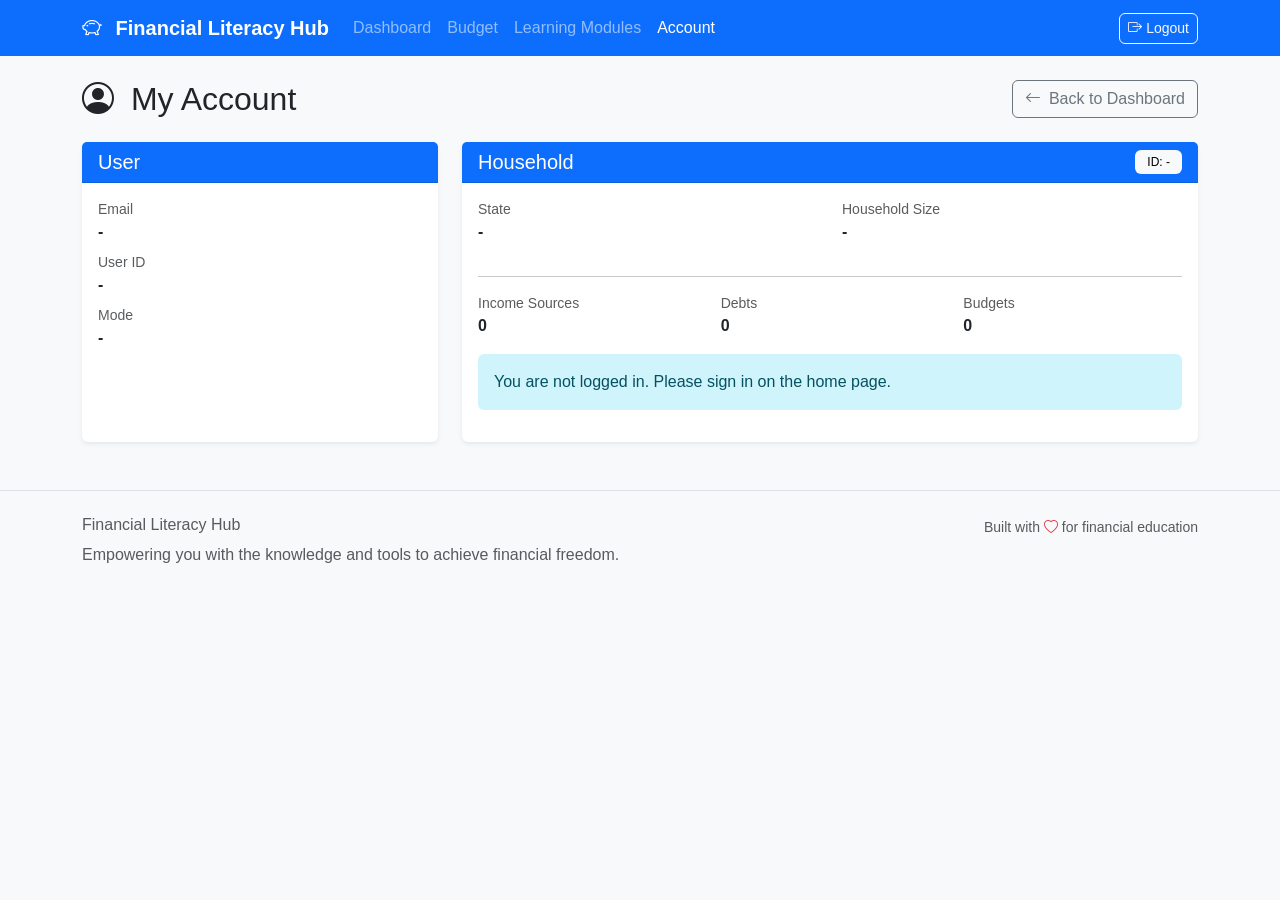
==== frontend/account.html @ 92131854 "Updated" ====
<!DOCTYPE html>
<html lang="en">
<head>
    <meta charset="UTF-8">
    <meta name="viewport" content="width=device-width, initial-scale=1.0">
    <meta name="description" content="Account - Financial Literacy Hub">
    <title>My Account - Financial Literacy Hub</title>

    <!-- Prevent favicon.ico requests -->
    <link rel="icon" href="data:," />

    <!-- Bootstrap 5 CSS -->
    <link
        href="https://cdn.jsdelivr.net/npm/bootstrap@5.3.3/dist/css/bootstrap.min.css"
        rel="stylesheet"
        integrity="sha384-QWTKZyjpPEjISv5WaRU9OFeRpok6YctnYmDr5pNlyT2bRjXh0JMhjY6hW+ALEwIH"
        crossorigin="anonymous"
    />

    <!-- Bootstrap Icons -->
    <link rel="stylesheet" href="https://cdn.jsdelivr.net/npm/bootstrap-icons@1.11.0/font/bootstrap-icons.css">

    <!-- Custom CSS -->
    <link rel="stylesheet" href="./styles/main.css">
</head>
<body>
    <!-- Navigation -->
    <nav class="navbar navbar-expand-lg navbar-dark bg-primary">
        <div class="container">
            <a class="navbar-brand" href="/">
                <i class="bi bi-piggy-bank me-2"></i>
                Financial Literacy Hub
            </a>
            <button class="navbar-toggler" type="button" data-bs-toggle="collapse" data-bs-target="#navbarNav">
                <span class="navbar-toggler-icon"></span>
            </button>
            <div class="collapse navbar-collapse" id="navbarNav">
                <ul class="navbar-nav me-auto">
                    <li class="nav-item">
                        <a class="nav-link" href="index.html#dashboard">Dashboard</a>
                    </li>
                    <li class="nav-item">
                        <a class="nav-link" href="index.html#budget">Budget</a>
                    </li>
                    <li class="nav-item">
                        <a class="nav-link" href="modules.html#modules">Learning Modules</a>
                    </li>
                    <li class="nav-item">
                        <a class="nav-link active" aria-current="page" href="#">Account</a>
                    </li>
                </ul>
                <ul class="navbar-nav">
                    <li class="nav-item">
                        <button class="btn btn-outline-light btn-sm" onclick="logout()">
                            <i class="bi bi-box-arrow-right me-1"></i>Logout
                        </button>
                    </li>
                </ul>
            </div>
        </div>
    </nav>

    <!-- Main Content -->
    <main class="container my-4">
        <div class="row mb-4">
            <div class="col-12 d-flex justify-content-between align-items-center">
                <h2 class="mb-0">
                    <i class="bi bi-person-circle me-2"></i>
                    My Account
                </h2>
                <div>
                    <a href="index.html#dashboard" class="btn btn-outline-secondary">
                        <i class="bi bi-arrow-left me-2"></i>Back to Dashboard
                    </a>
                </div>
            </div>
        </div>

        <div class="row g-4">
            <div class="col-lg-4">
                <div class="card h-100 shadow-sm">
                    <div class="card-header bg-primary text-white">
                        <h5 class="mb-0">User</h5>
                    </div>
                    <div class="card-body">
                        <div class="mb-2">
                            <div class="text-muted small">Email</div>
                            <div id="account-email" class="fw-semibold">-</div>
                        </div>
                        <div class="mb-2">
                            <div class="text-muted small">User ID</div>
                            <div id="account-user-id" class="fw-semibold">-</div>
                        </div>
                        <div class="mb-2">
                            <div class="text-muted small">Mode</div>
                            <div id="account-mode" class="fw-semibold">-</div>
                        </div>
                    </div>
                </div>
            </div>

            <div class="col-lg-8">
                <div class="card h-100 shadow-sm">
                    <div class="card-header bg-primary text-white d-flex justify-content-between align-items-center">
                        <h5 class="mb-0">Household</h5>
                        <span class="badge text-bg-light" id="account-household-id">ID: -</span>
                    </div>
                    <div class="card-body">
                        <div class="row">
                            <div class="col-md-6 mb-3">
                                <div class="text-muted small">State</div>
                                <div id="account-state" class="fw-semibold">-</div>
                            </div>
                            <div class="col-md-6 mb-3">
                                <div class="text-muted small">Household Size</div>
                                <div id="account-household-size" class="fw-semibold">-</div>
                            </div>
                        </div>

                        <hr>

                        <div class="row">
                            <div class="col-md-4 mb-3">
                                <div class="text-muted small">Income Sources</div>
                                <div id="account-income-count" class="fw-semibold">0</div>
                            </div>
                            <div class="col-md-4 mb-3">
                                <div class="text-muted small">Debts</div>
                                <div id="account-debt-count" class="fw-semibold">0</div>
                            </div>
                            <div class="col-md-4 mb-3">
                                <div class="text-muted small">Budgets</div>
                                <div id="account-budget-count" class="fw-semibold">0</div>
                            </div>
                        </div>

                        <div class="alert alert-info d-none" id="account-info-alert"></div>
                        <div class="alert alert-warning d-none" id="account-warning-alert"></div>
                        <div class="alert alert-danger d-none" id="account-error-alert"></div>
                    </div>
                </div>
            </div>
        </div>
    </main>

    <!-- Footer -->
    <footer class="bg-light py-4 mt-5">
        <div class="container">
            <div class="row">
                <div class="col-md-6">
                    <h6 class="text-muted">Financial Literacy Hub</h6>
                    <p class="text-muted mb-0">Empowering you with the knowledge and tools to achieve financial freedom.</p>
                </div>
                <div class="col-md-6 text-md-end">
                    <small class="text-muted">
                        Built with <i class="bi bi-heart text-danger"></i> for financial education
                    </small>
                </div>
            </div>
        </div>
    </footer>

    <!-- Bootstrap 5 JS Bundle -->
    <script
        src="https://cdn.jsdelivr.net/npm/bootstrap@5.3.3/dist/js/bootstrap.bundle.min.js"
        integrity="sha384-YvpcrYf0tY3lHB60NNkmXc5s9fDVZLESaAA55NDzOxhy9GkcIdslK1eN7N6jIeHz"
        crossorigin="anonymous"
    ></script>

    <!-- Custom JavaScript -->
    <script src="./scripts/auth.js"></script>
    <script src="./scripts/ui.js"></script>
    <script src="./scripts/api.js"></script>
    <script src="./scripts/account.js"></script>
    <script src="./scripts/app.js"></script>
    <script src="./scripts/main.js"></script>
</body>
</html>
---- frontend/styles/main.css ----
/* Custom styles for Financial Literacy App */

:root {
    --primary-color: #0d6efd;
    --success-color: #198754;
    --warning-color: #ffc107;
    --danger-color: #dc3545;
    --info-color: #0dcaf0;
    --light-bg: #f8f9fa;
    --dark-text: #212529;
    --border-radius: 0.375rem;
}

body {
    background-color: var(--light-bg);
    font-family: 'Segoe UI', Tahoma, Geneva, Verdana, sans-serif;
}

.content-section {
    min-height: calc(100vh - 200px);
}

/* Navigation styles */
.navbar-brand {
    font-weight: 600;
    font-size: 1.25rem;
}

.nav-link {
    font-weight: 500;
    transition: color 0.15s ease-in-out;
}

.nav-link:hover {
    color: rgba(255, 255, 255, 0.8) !important;
}

/* Card enhancements */
.card {
    border: none;
    box-shadow: 0 0.125rem 0.25rem rgba(0, 0, 0, 0.075);
    transition: box-shadow 0.15s ease-in-out;
}

.card:hover {
    box-shadow: 0 0.5rem 1rem rgba(0, 0, 0, 0.15);
}

.card-header {
    border-bottom: 1px solid rgba(0, 0, 0, 0.125);
}

/* Form styles */
.form-control:focus, .form-select:focus {
    border-color: var(--primary-color);
    box-shadow: 0 0 0 0.2rem rgba(13, 110, 253, 0.25);
}

.btn {
    border-radius: var(--border-radius);
    font-weight: 500;
    transition: all 0.15s ease-in-out;
}

.btn:hover {
    transform: translateY(-1px);
    box-shadow: 0 0.125rem 0.25rem rgba(0, 0, 0, 0.075);
}

/* Budget category styling */
.budget-category {
    background: white;
    border: 1px solid #dee2e6;
    border-radius: var(--border-radius);
    padding: 1rem;
    margin-bottom: 1rem;
    transition: all 0.15s ease-in-out;
}

.budget-category:hover {
    border-color: var(--primary-color);
    box-shadow: 0 0.125rem 0.25rem rgba(0, 0, 0, 0.075);
}

.budget-category.needs {
    border-left: 4px solid var(--primary-color);
}

.budget-category.wants {
    border-left: 4px solid var(--warning-color);
}

.budget-category.savings {
    border-left: 4px solid var(--success-color);
}

.category-header {
    display: flex;
    justify-content: between;
    align-items: center;
    margin-bottom: 0.5rem;
}

.category-name {
    font-weight: 600;
    margin: 0;
}

.category-amount {
    font-size: 1.25rem;
    font-weight: bold;
    color: var(--dark-text);
}

/* Slider styling */
.form-range::-webkit-slider-thumb {
    background: var(--primary-color);
}

.form-range::-moz-range-thumb {
    background: var(--primary-color);
    border: none;
}

/* Progress bars */
.progress {
    height: 0.75rem;
    background-color: #e9ecef;
}

.progress-bar {
    transition: width 0.3s ease;
}

/* Module cards */
.module-card {
    cursor: pointer;
    transition: all 0.15s ease-in-out;
}

.module-card:hover {
    transform: translateY(-2px);
    box-shadow: 0 0.5rem 1rem rgba(0, 0, 0, 0.15);
}

.module-card.completed {
    background-color: #d1edff;
    border-color: var(--primary-color);
}

.module-icon {
    font-size: 2rem;
    color: var(--primary-color);
    margin-bottom: 0.5rem;
}

/* Dashboard cards */
.summary-card {
    background: linear-gradient(135deg, var(--primary-color), #0056b3);
    color: white;
    border-radius: var(--border-radius);
    padding: 1.5rem;
    margin-bottom: 1rem;
}

.summary-card h3 {
    margin: 0;
    font-size: 2rem;
    font-weight: bold;
}

.summary-card .card-title {
    opacity: 0.9;
    margin-bottom: 0.5rem;
}

/* Income/Debt entry styling */
.income-entry, .debt-entry, .expense-entry {
    background: #f8f9fa;
    border: 1px solid #dee2e6;
    border-radius: var(--border-radius);
    padding: 1rem;
    margin-bottom: 1rem;
}

.remove-income, .remove-debt, .remove-expense {
    border: none;
    background: none;
    color: var(--danger-color);
    cursor: pointer;
    padding: 0.375rem;
}

.remove-income:hover, .remove-debt:hover, .remove-expense:hover {
    color: #b02a37;
}

/* Chart containers */
.chart-container {
    position: relative;
    height: 300px;
    margin: 1rem 0;
}

/* Responsive adjustments */
@media (max-width: 768px) {
    .card-body {
        padding: 1rem;
    }

    .btn {
        width: 100%;
        margin-bottom: 0.5rem;
    }

    .budget-category {
        padding: 0.75rem;
    }

    .category-amount {
        font-size: 1rem;
    }
}

/* Animation classes */
.fade-in {
    animation: fadeIn 0.5s ease-in-out;
}

@keyframes fadeIn {
    from { opacity: 0; transform: translateY(10px); }
    to { opacity: 1; transform: translateY(0); }
}

.slide-up {
    animation: slideUp 0.3s ease-out;
}

@keyframes slideUp {
    from { transform: translateY(20px); opacity: 0; }
    to { transform: translateY(0); opacity: 1; }
}

/* Loading states */
.loading {
    opacity: 0.6;
    pointer-events: none;
}

.spinner-border-sm {
    width: 1rem;
    height: 1rem;
}

/* Alert styling */
.alert {
    border-radius: var(--border-radius);
    border: none;
}

.alert-success {
    background-color: #d1edff;
    color: #0c63e4;
}

.alert-warning {
    background-color: #fff3cd;
    color: #856404;
}

.alert-danger {
    background-color: #f8d7da;
    color: #721c24;
}

/* Utility classes */
.text-shadow {
    text-shadow: 0 1px 2px rgba(0, 0, 0, 0.1);
}

.cursor-pointer {
    cursor: pointer;
}

.bg-gradient-primary {
    background: linear-gradient(135deg, var(--primary-color), #0056b3);
}

.bg-gradient-success {
    background: linear-gradient(135deg, var(--success-color), #146c43);
}

.bg-gradient-warning {
    background: linear-gradient(135deg, var(--warning-color), #d39e00);
}

.bg-gradient-info {
    background: linear-gradient(135deg, var(--info-color), #0aa2c0);
}

/* Module and Interactive Elements */
.module-section {
    border-left: 4px solid var(--primary-color);
    padding-left: 1rem;
    margin-bottom: 2rem;
}

.interactive-element {
    background: #f8f9fa;
    border-radius: var(--border-radius);
    padding: 1rem;
    margin-top: 1rem;
}

.quiz-container, .percentage-quiz, .calculator, .sorting-activity {
    max-width: 600px;
}

.sortable-item {
    background: white;
    border: 2px dashed #dee2e6;
    border-radius: var(--border-radius);
    padding: 0.5rem 1rem;
    margin: 0.25rem;
    cursor: move;
    display: inline-block;
    transition: all 0.2s ease;
}

.sortable-item:hover {
    border-color: var(--primary-color);
    background: #e7f3ff;
}

.sortable-item.placed {
    border-style: solid;
    background: #d4edda;
    border-color: var(--success-color);
}

.drop-zone {
    min-height: 60px;
    border: 2px dashed #ced4da;
    border-radius: var(--border-radius);
    padding: 1rem;
    margin: 0.5rem 0;
    background: #f8f9fa;
    transition: all 0.2s ease;
}

.drop-zone:hover {
    border-color: var(--primary-color);
    background: #e7f3ff;
}

.categories {
    display: grid;
    grid-template-columns: repeat(auto-fit, minmax(250px, 1fr));
    gap: 1rem;
    margin-bottom: 1rem;
}

.category-drop {
    background: white;
    border: 1px solid #dee2e6;
    border-radius: var(--border-radius);
    padding: 1rem;
}

.items-to-sort {
    display: flex;
    flex-wrap: wrap;
    gap: 0.5rem;
    margin: 1rem 0;
}

.calculator-result {
    margin-top: 1rem;
}

.quiz-feedback, .percentage-feedback, .sorting-feedback {
    font-size: 0.9rem;
    padding: 0.5rem;
}

.progress {
    background-color: #e9ecef;
}

.progress-bar {
    transition: width 0.6s ease;
}

/* Modal enhancements */
.modal-content {
    border-radius: var(--border-radius);
    box-shadow: 0 1rem 3rem rgba(0, 0, 0, 0.175);
}

.modal-header {
    border-bottom: 1px solid #dee2e6;
    border-radius: calc(var(--border-radius) - 1px) calc(var(--border-radius) - 1px) 0 0;
}

.modal-footer {
    border-top: 1px solid #dee2e6;
    border-radius: 0 0 calc(var(--border-radius) - 1px) calc(var(--border-radius) - 1px);
}

/* Responsive improvements */
@media (max-width: 768px) {
    .categories {
        grid-template-columns: 1fr;
    }

    .items-to-sort {
        justify-content: center;
    }

    .sortable-item {
        display: block;
        width: 100%;
        text-align: center;
        margin-bottom: 0.5rem;
    }

    .module-card .card-body {
        padding: 1rem;
    }

    .interactive-element {
        padding: 0.75rem;
    }
}

/* Animation for interactive feedback */
@keyframes pulse {
    0% { transform: scale(1); }
    50% { transform: scale(1.05); }
    100% { transform: scale(1); }
}

.correct-answer {
    animation: pulse 0.5s ease-in-out;
    background-color: #d4edda !important;
    border-color: var(--success-color) !important;
}

.incorrect-answer {
    background-color: #f8d7da !important;
    border-color: var(--danger-color) !important;
}

/* Dashboard Enhancements */
.category-card {
    transition: transform 0.2s ease, box-shadow 0.2s ease;
    border: 1px solid #dee2e6;
}

.category-card:hover {
    transform: translateY(-2px);
    box-shadow: 0 4px 8px rgba(0, 0, 0, 0.1);
}

.projection-item {
    padding: 1rem;
    background: linear-gradient(135deg, #e7f3ff, #d1ecf1);
    border-radius: var(--border-radius);
}

.milestone-item {
    padding: 1rem;
    border: 1px solid #dee2e6;
    border-radius: var(--border-radius);
    margin-bottom: 0.5rem;
    transition: all 0.2s ease;
}

.milestone-item:hover {
    background-color: #f8f9fa;
    border-color: var(--primary-color);
}

.milestone-icon {
    width: 40px;
    height: 40px;
    border-radius: 50%;
    background-color: #e9ecef;
    display: flex;
    align-items: center;
    justify-content: center;
}

.milestone-status .badge {
    font-size: 0.75rem;
}

.debt-item {
    background: white;
    border: 1px solid #dee2e6;
    border-radius: var(--border-radius);
    padding: 1rem;
    margin-bottom: 1rem;
}

.chart-toggle {
    background: white;
    border: 1px solid #dee2e6;
    border-radius: var(--border-radius);
    padding: 0.25rem;
}

/* Progress indicators */
.progress-item {
    background: white;
    border-radius: var(--border-radius);
    padding: 0.75rem;
    margin-bottom: 0.5rem;
}

.progress-item .progress {
    height: 8px;
    background-color: #e9ecef;
}

/* Responsive dashboard improvements */
@media (max-width: 768px) {
    .projection-item {
        margin-bottom: 1rem;
    }

    .milestone-item {
        flex-direction: column;
        text-align: center;
    }

    .milestone-icon {
        margin-bottom: 0.5rem;
        margin-right: 0;
    }

    .category-card .card-body {
        padding: 0.75rem;
    }

    .btn-group-sm .btn {
        padding: 0.25rem 0.5rem;
        font-size: 0.75rem;
    }
}

/* Animation for dashboard updates */
@keyframes slideInUp {
    from {
        opacity: 0;
        transform: translateY(20px);
    }
    to {
        opacity: 1;
        transform: translateY(0);
    }
}

.dashboard-update {
    animation: slideInUp 0.5s ease-out;
}

/* Enhanced button styles */
.btn-outline-primary:hover {
    background-color: var(--primary-color);
    border-color: var(--primary-color);
    transform: translateY(-1px);
    box-shadow: 0 2px 4px rgba(0, 0, 0, 0.1);
}

/* Card hover effects */
.card {
    transition: transform 0.2s ease, box-shadow 0.2s ease;
}

.card:hover {
    transform: translateY(-2px);
    box-shadow: 0 4px 12px rgba(0, 0, 0, 0.1);
}

/* Loading states */
.loading-overlay {
    position: absolute;
    top: 0;
    left: 0;
    right: 0;
    bottom: 0;
    background: rgba(255, 255, 255, 0.8);
    display: flex;
    align-items: center;
    justify-content: center;
    z-index: 10;
}

/* Enhanced form controls */
.form-control:focus {
    border-color: var(--primary-color);
    box-shadow: 0 0 0 0.2rem rgba(13, 110, 253, 0.25);
}

/* Status badges */
.badge {
    font-weight: 500;
    padding: 0.375rem 0.75rem;
}

.badge.bg-success {
    background-color: #198754 !important;
}

.badge.bg-warning {
    background-color: #ffc107 !important;
    color: #212529 !important;
}

.badge.bg-danger {
    background-color: #dc3545 !important;
}

/* Footer styling */
footer {
    border-top: 1px solid #dee2e6;
    margin-top: auto;
}

/* Accessibility improvements */
.sr-only {
    position: absolute;
    width: 1px;
    height: 1px;
    padding: 0;
    margin: -1px;
    overflow: hidden;
    clip: rect(0, 0, 0, 0);
    white-space: nowrap;
    border: 0;
}

/* Focus visible improvements */
.btn:focus-visible,
.form-control:focus-visible,
.form-select:focus-visible {
    outline: 2px solid var(--primary-color);
    outline-offset: 2px;
}

/* High contrast mode support */
@media (prefers-contrast: high) {
    :root {
        --primary-color: #0000ff;
        --success-color: #008000;
        --warning-color: #ffa500;
        --danger-color: #ff0000;
    }
}

/* Reduced motion support */
@media (prefers-reduced-motion: reduce) {
    *,
    *::before,
    *::after {
        animation-duration: 0.01ms !important;
        animation-iteration-count: 1 !important;
        transition-duration: 0.01ms !important;
        scroll-behavior: auto !important;
    }
}

/* Print styles */
@media print {
    .btn,
    .navbar,
    footer {
        display: none !important;
    }

    .card {
        border: 1px solid #000 !important;
        box-shadow: none !important;
    }

    .content-section {
        margin: 0 !important;
        padding: 0 !important;
    }
}

/* Dark mode preparation (for future enhancement) */
@media (prefers-color-scheme: dark) {
    :root {
        --light-bg: #1a1a1a;
        --dark-text: #ffffff;
    }

    body {
        background-color: var(--light-bg);
        color: var(--dark-text);
    }

    .card {
        background-color: #2d2d2d;
        color: var(--dark-text);
    }
}

/* Enhanced interactive states */
.sortable-item:focus {
    outline: 2px solid var(--primary-color);
    outline-offset: 2px;
}

.drop-zone.drag-over {
    border-color: var(--success-color);
    background-color: rgba(25, 135, 84, 0.1);
}

/* Loading animations */
@keyframes shimmer {
    0% {
        background-position: -200px 0;
    }
    100% {
        background-position: calc(200px + 100%) 0;
    }
}

.loading-shimmer {
    background: linear-gradient(90deg, #f0f0f0 25%, #e0e0e0 50%, #f0f0f0 75%);
    background-size: 200px 100%;
    animation: shimmer 1.5s infinite;
}

/* Enhanced tooltip support */
.tooltip-inner {
    max-width: 300px;
    text-align: left;
}

/* Mobile-first responsive improvements */
@media (max-width: 576px) {
    .container {
        padding-left: 0.75rem;
        padding-right: 0.75rem;
    }

    .card-body {
        padding: 0.75rem;
    }

    h1, h2, h3, h4, h5, h6 {
        margin-bottom: 0.75rem;
    }

    .btn {
        min-height: 44px; /* Touch target size */
    }
}

/* Enhanced card layouts */
.category-card {
    min-height: 120px;
    display: flex;
    flex-direction: column;
}

.category-card .card-body {
    flex-grow: 1;
    display: flex;
    flex-direction: column;
    justify-content: center;
}

/* Progress bar enhancements */
.progress {
    border-radius: 10px;
    overflow: hidden;
}

.progress-bar {
    border-radius: 10px;
    transition: width 0.8s ease;
}

/* Enhanced form layouts */
.form-floating > .form-control,
.form-floating > .form-select {
    height: calc(3.5rem + 2px);
}

.form-floating > label {
    padding: 1rem 0.75rem;
}

/* Better error states */
.is-invalid {
    border-color: var(--danger-color);
    box-shadow: 0 0 0 0.2rem rgba(220, 53, 69, 0.25);
}

.invalid-feedback {
    display: block;
    width: 100%;
    margin-top: 0.25rem;
    font-size: 0.875rem;
    color: var(--danger-color);
}

/* Success states */
.is-valid {
    border-color: var(--success-color);
    box-shadow: 0 0 0 0.2rem rgba(25, 135, 84, 0.25);
}

.valid-feedback {
    display: block;
    width: 100%;
    margin-top: 0.25rem;
    font-size: 0.875rem;
    color: var(--success-color);
}
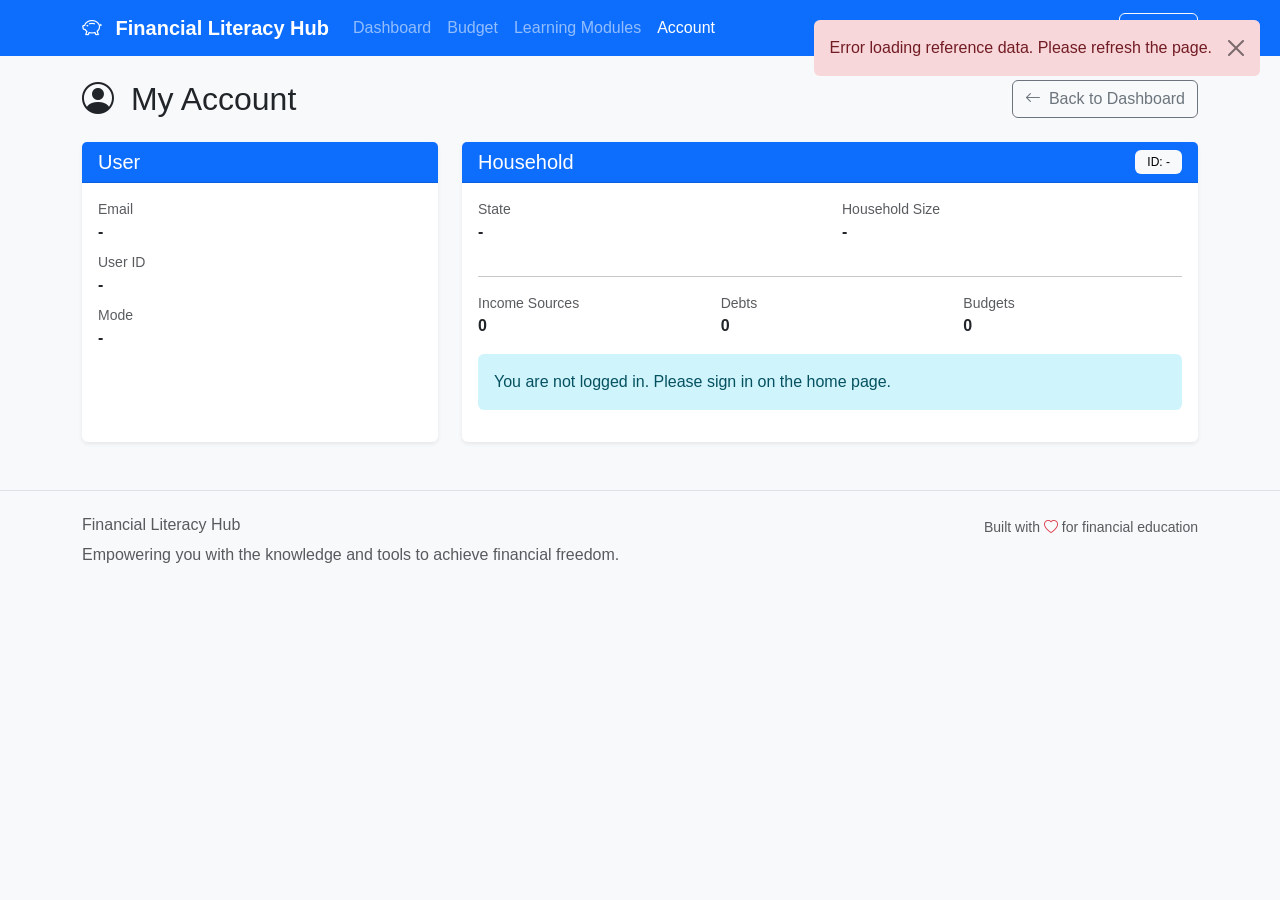
==== commit 90525f22: "Refactor of app.js adding new pages for dashboard and budget" ====
--- a/frontend/account.html
+++ b/frontend/account.html
@@ -37,13 +37,13 @@
             <div class="collapse navbar-collapse" id="navbarNav">
                 <ul class="navbar-nav me-auto">
                     <li class="nav-item">
-                        <a class="nav-link" href="index.html#dashboard">Dashboard</a>
+                        <a class="nav-link" href="dashboard.html">Dashboard</a>
                     </li>
                     <li class="nav-item">
-                        <a class="nav-link" href="index.html#budget">Budget</a>
+                        <a class="nav-link" href="budget.html">Budget</a>
                     </li>
                     <li class="nav-item">
-                        <a class="nav-link" href="modules.html#modules">Learning Modules</a>
+                        <a class="nav-link" href="modules.html">Learning Modules</a>
                     </li>
                     <li class="nav-item">
                         <a class="nav-link active" aria-current="page" href="#">Account</a>
@@ -69,7 +69,7 @@
                     My Account
                 </h2>
                 <div>
-                    <a href="index.html#dashboard" class="btn btn-outline-secondary">
+                    <a href="dashboard.html" class="btn btn-outline-secondary">
                         <i class="bi bi-arrow-left me-2"></i>Back to Dashboard
                     </a>
                 </div>
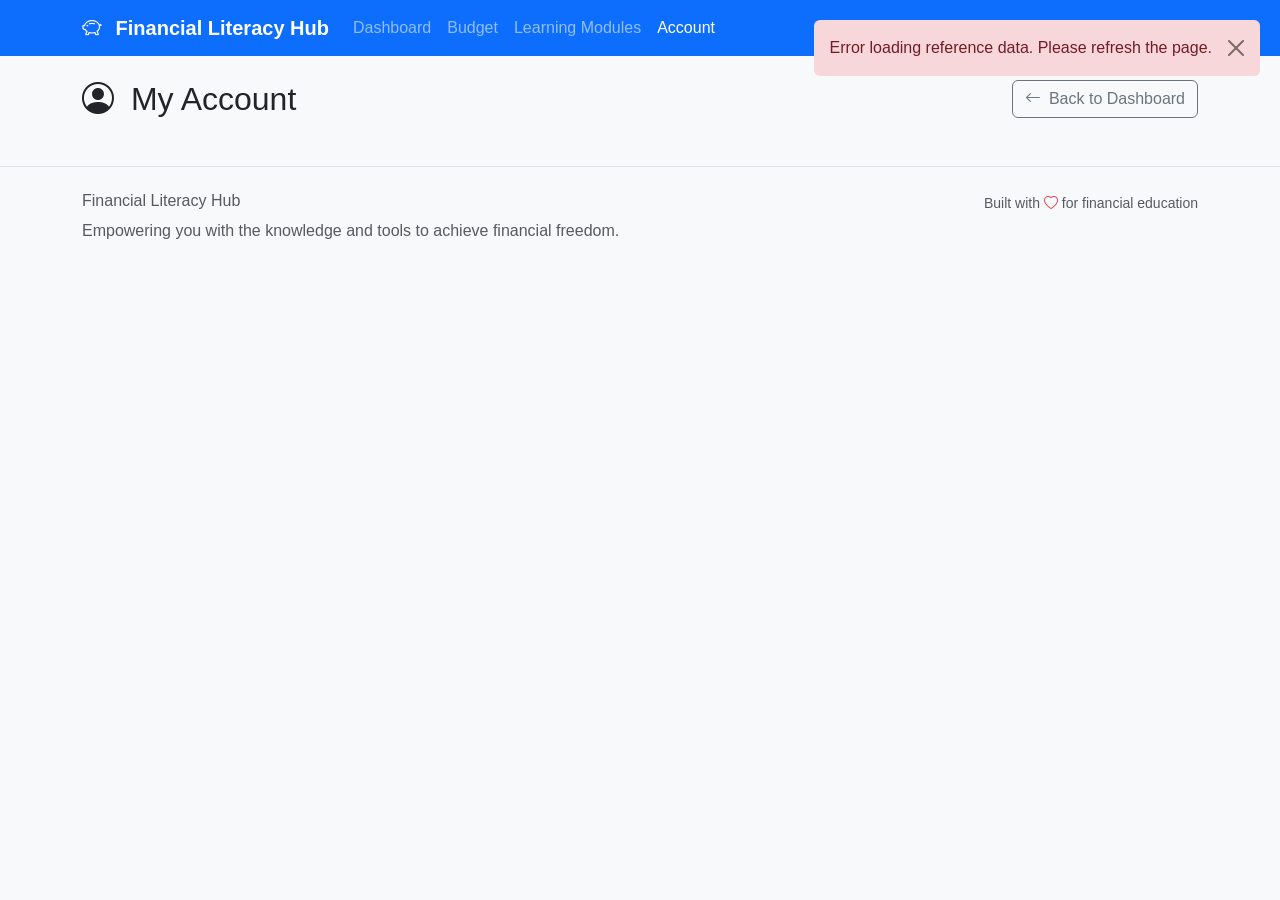
==== commit 21e7cb75: "Demo Build" ====
--- a/frontend/account.html
+++ b/frontend/account.html
@@ -49,13 +49,6 @@
                         <a class="nav-link active" aria-current="page" href="#">Account</a>
                     </li>
                 </ul>
-                <ul class="navbar-nav">
-                    <li class="nav-item">
-                        <button class="btn btn-outline-light btn-sm" onclick="logout()">
-                            <i class="bi bi-box-arrow-right me-1"></i>Logout
-                        </button>
-                    </li>
-                </ul>
             </div>
         </div>
     </nav>
@@ -76,7 +69,105 @@
             </div>
         </div>
 
-        <div class="row g-4">
+        <!-- Onboarding Section (shown when no household data exists) -->
+        <div class="row g-4" id="onboarding-section" style="display: none;">
+            <div class="col-12">
+                <div class="card shadow">
+                    <div class="card-header bg-primary text-white">
+                        <h2 class="card-title mb-0">
+                            <i class="bi bi-person-plus me-2"></i>
+                            Complete Your Financial Profile
+                        </h2>
+                    </div>
+                    <div class="card-body">
+                        <div class="alert alert-info" role="alert">
+                            <i class="bi bi-info-circle me-2"></i>
+                            <strong>Welcome!</strong> Let's set up your personalized financial plan. This will help us create a budget tailored to your situation.
+                        </div>
+
+                        <form id="onboarding-form">
+                            <div class="row">
+                                <div class="col-md-6 mb-3">
+                                    <label for="email" class="form-label">Email Address</label>
+                                    <input type="email" class="form-control" id="email" value="" required>
+                                    <div class="form-text">Signed in as: <span id="user-email-display"></span></div>
+                                </div>
+                                <div class="col-md-6 mb-3">
+                                    <label for="state" class="form-label">State</label>
+                                    <select class="form-select" id="state" required>
+                                        <option value="">Select your state...</option>
+                                    </select>
+                                </div>
+                            </div>
+
+                            <div class="row">
+                                <div class="col-md-6 mb-3">
+                                    <label for="household-size" class="form-label">Household Size</label>
+                                    <select class="form-select" id="household-size" required>
+                                        <option value="">Select household size...</option>
+                                        <option value="1">1 person</option>
+                                        <option value="2">2 people</option>
+                                        <option value="3">3 people</option>
+                                        <option value="4">4 people</option>
+                                        <option value="5">5+ people</option>
+                                    </select>
+                                </div>
+                            </div>
+
+                            <h4 class="mt-4 mb-3">Income Information</h4>
+                            <div id="income-container">
+                                <div class="income-entry border rounded p-3 mb-3">
+                                    <div class="row">
+                                        <div class="col-md-4 mb-2">
+                                            <input type="text" class="form-control income-name" placeholder="Income Source" required>
+                                        </div>
+                                        <div class="col-md-3 mb-2">
+                                            <select class="form-select income-cadence">
+                                                <option value="weekly">Weekly</option>
+                                                <option value="biweekly">Bi-weekly</option>
+                                                <option value="semimonthly">Semi-monthly</option>
+                                                <option value="monthly" selected>Monthly</option>
+                                            </select>
+                                        </div>
+                                        <div class="col-md-4 mb-2">
+                                            <div class="input-group">
+                                                <span class="input-group-text">$</span>
+                                                <input type="number" class="form-control income-amount" placeholder="Amount" step="0.01" required>
+                                            </div>
+                                        </div>
+                                        <div class="col-md-1 mb-2">
+                                            <button type="button" class="btn btn-outline-danger remove-income">
+                                                <i class="bi bi-trash"></i>
+                                            </button>
+                                        </div>
+                                    </div>
+                                </div>
+                            </div>
+                            <button type="button" class="btn btn-outline-primary mb-3" id="add-income">
+                                <i class="bi bi-plus-circle me-2"></i>Add Income Source
+                            </button>
+
+                            <h4 class="mt-4 mb-3">Current Debts (Optional)</h4>
+                            <div id="debt-container">
+                                <!-- Debt entries will be added here -->
+                            </div>
+                            <button type="button" class="btn btn-outline-secondary mb-3" id="add-debt">
+                                <i class="bi bi-plus-circle me-2"></i>Add Debt
+                            </button>
+
+                            <div class="d-grid">
+                                <button type="submit" class="btn btn-primary btn-lg">
+                                    <i class="bi bi-check-circle me-2"></i>Create My Financial Plan
+                                </button>
+                            </div>
+                        </form>
+                    </div>
+                </div>
+            </div>
+        </div>
+
+        <!-- Account Overview Section (shown when household data exists) -->
+        <div class="row g-4 d-none" id="account-overview-section">
             <div class="col-lg-4">
                 <div class="card h-100 shadow-sm">
                     <div class="card-header bg-primary text-white">
@@ -137,6 +228,67 @@
                         <div class="alert alert-info d-none" id="account-info-alert"></div>
                         <div class="alert alert-warning d-none" id="account-warning-alert"></div>
                         <div class="alert alert-danger d-none" id="account-error-alert"></div>
+
+                        <div class="d-grid gap-2 d-md-flex justify-content-md-end">
+                            <button class="btn btn-primary" onclick="showEditProfile()">
+                                <i class="bi bi-pencil-square me-2"></i>Edit Profile
+                            </button>
+                        </div>
+                    </div>
+                </div>
+            </div>
+        </div>
+
+        <!-- Edit Profile Section (Hidden by default) -->
+        <div class="row g-4 d-none" id="edit-profile-section">
+            <div class="col-12">
+                <div class="card shadow-sm">
+                    <div class="card-header bg-primary text-white d-flex justify-content-between align-items-center">
+                        <h5 class="mb-0">Edit Financial Profile</h5>
+                        <button class="btn btn-outline-light btn-sm" onclick="hideEditProfile()">
+                            <i class="bi bi-x-lg"></i> Cancel
+                        </button>
+                    </div>
+                    <div class="card-body">
+                        <form id="edit-profile-form">
+                            <div class="row">
+                                <div class="col-md-6 mb-3">
+                                    <label for="edit-state" class="form-label">State</label>
+                                    <select class="form-select" id="edit-state" required>
+                                        <option value="">Select your state...</option>
+                                    </select>
+                                </div>
+                                <div class="col-md-6 mb-3">
+                                    <label for="edit-household-size" class="form-label">Household Size</label>
+                                    <input type="number" class="form-control" id="edit-household-size" min="1" required>
+                                </div>
+                            </div>
+
+                            <div class="mb-3">
+                                <label class="form-label">Income Sources</label>
+                                <div id="edit-income-container">
+                                    <!-- Income entries will be loaded here -->
+                                </div>
+                                <button type="button" class="btn btn-outline-primary btn-sm" onclick="addEditIncomeEntry()">
+                                    <i class="bi bi-plus-circle me-1"></i>Add Income Source
+                                </button>
+                            </div>
+
+                            <div class="mb-3">
+                                <label class="form-label">Debts</label>
+                                <div id="edit-debt-container">
+                                    <!-- Debt entries will be loaded here -->
+                                </div>
+                                <button type="button" class="btn btn-outline-primary btn-sm" onclick="addEditDebtEntry()">
+                                    <i class="bi bi-plus-circle me-1"></i>Add Debt
+                                </button>
+                            </div>
+
+                            <div class="d-grid gap-2 d-md-flex justify-content-md-end">
+                                <button type="button" class="btn btn-secondary" onclick="hideEditProfile()">Cancel</button>
+                                <button type="submit" class="btn btn-primary">Save Changes</button>
+                            </div>
+                        </form>
                     </div>
                 </div>
             </div>
@@ -168,11 +320,11 @@
     ></script>
 
     <!-- Custom JavaScript -->
-    <script src="./scripts/auth.js"></script>
     <script src="./scripts/ui.js"></script>
     <script src="./scripts/api.js"></script>
+    <script src="./scripts/app.js"></script>
     <script src="./scripts/account.js"></script>
-    <script src="./scripts/app.js"></script>
+    <script src="./scripts/onboarding.js"></script>
     <script src="./scripts/main.js"></script>
 </body>
 </html>
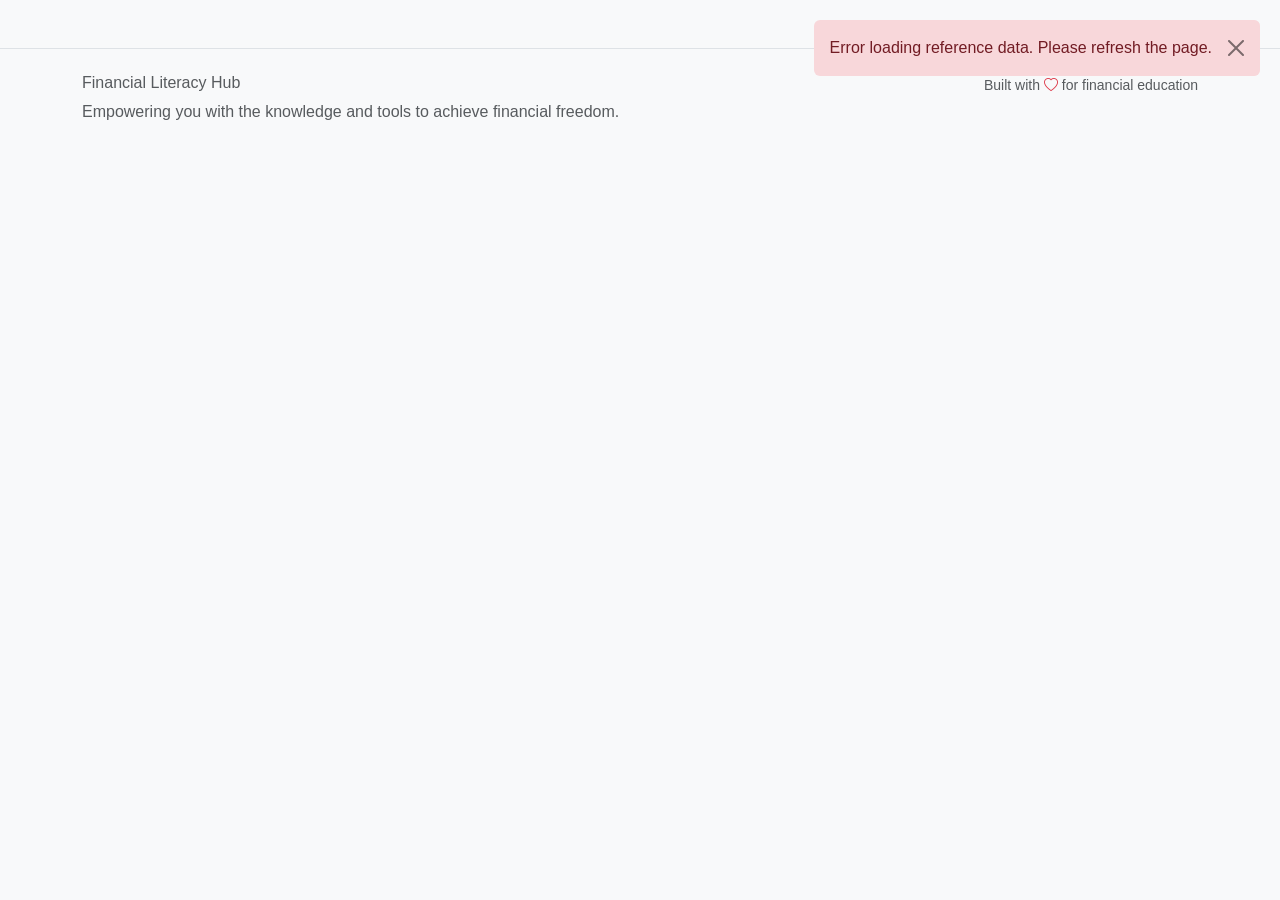
==== commit d02d9814: "Push for tn, TODO: Debug, test, Sleep" ====
--- a/frontend/account.html
+++ b/frontend/account.html
@@ -24,8 +24,8 @@
     <link rel="stylesheet" href="./styles/main.css">
 </head>
 <body>
-    <!-- Navigation -->
-    <nav class="navbar navbar-expand-lg navbar-dark bg-primary">
+    <!-- Navigation - Hidden by default, shown after authentication -->
+    <nav class="navbar navbar-expand-lg navbar-dark bg-primary d-none" id="main-navbar">
         <div class="container">
             <a class="navbar-brand" href="/">
                 <i class="bi bi-piggy-bank me-2"></i>
@@ -37,24 +37,59 @@
             <div class="collapse navbar-collapse" id="navbarNav">
                 <ul class="navbar-nav me-auto">
                     <li class="nav-item">
-                        <a class="nav-link" href="dashboard.html">Dashboard</a>
-                    </li>
-                    <li class="nav-item">
-                        <a class="nav-link" href="budget.html">Budget</a>
-                    </li>
-                    <li class="nav-item">
-                        <a class="nav-link" href="modules.html">Learning Modules</a>
+                        <a class="nav-link" href="#" onclick="showDashboard()">Dashboard</a>
+                    </li>
+                    <li class="nav-item">
+                        <a class="nav-link" href="#" onclick="showBudgetSection()">Budget</a>
+                    </li>
+                    <li class="nav-item">
+                        <a class="nav-link" href="#" onclick="showModulesSection()">Learning Modules</a>
                     </li>
                     <li class="nav-item">
                         <a class="nav-link active" aria-current="page" href="#">Account</a>
                     </li>
                 </ul>
+                <ul class="navbar-nav">
+                    <li class="nav-item">
+                        <a class="nav-link" href="#" onclick="clearAuthData()" id="nav-logout">
+                            <i class="bi bi-box-arrow-right me-1"></i>Logout
+                        </a>
+                    </li>
+                </ul>
             </div>
         </div>
     </nav>
 
-    <!-- Main Content -->
-    <main class="container my-4">
+    <!-- Login Section - Hidden by default, shown when not authenticated -->
+    <section id="login-section" class="content-section d-none d-flex align-items-center min-vh-100">
+        <div class="container">
+            <div class="row justify-content-center">
+                <div class="col-lg-6 col-md-8">
+                    <div class="card shadow-lg">
+                        <div class="card-header bg-primary text-white text-center">
+                            <h2 class="card-title mb-0">
+                                <i class="bi bi-key me-2"></i>
+                                Authentication Required
+                            </h2>
+                        </div>
+                        <div class="card-body text-center">
+                            <div class="alert alert-warning" role="alert">
+                                <i class="bi bi-exclamation-triangle me-2"></i>
+                                <strong>Access Denied:</strong> Please login to access your Account settings.
+                            </div>
+                            <p class="mb-4">You need to be logged in to manage your account. Please log in from the main page.</p>
+                            <a href="index.html" class="btn btn-primary btn-lg">
+                                <i class="bi bi-box-arrow-left me-2"></i>Go to Login Page
+                            </a>
+                        </div>
+                    </div>
+                </div>
+            </div>
+        </div>
+    </section>
+
+    <!-- Main Content - Hidden by default, shown after authentication -->
+    <main class="container my-4 d-none" id="main-content">
         <div class="row mb-4">
             <div class="col-12 d-flex justify-content-between align-items-center">
                 <h2 class="mb-0">
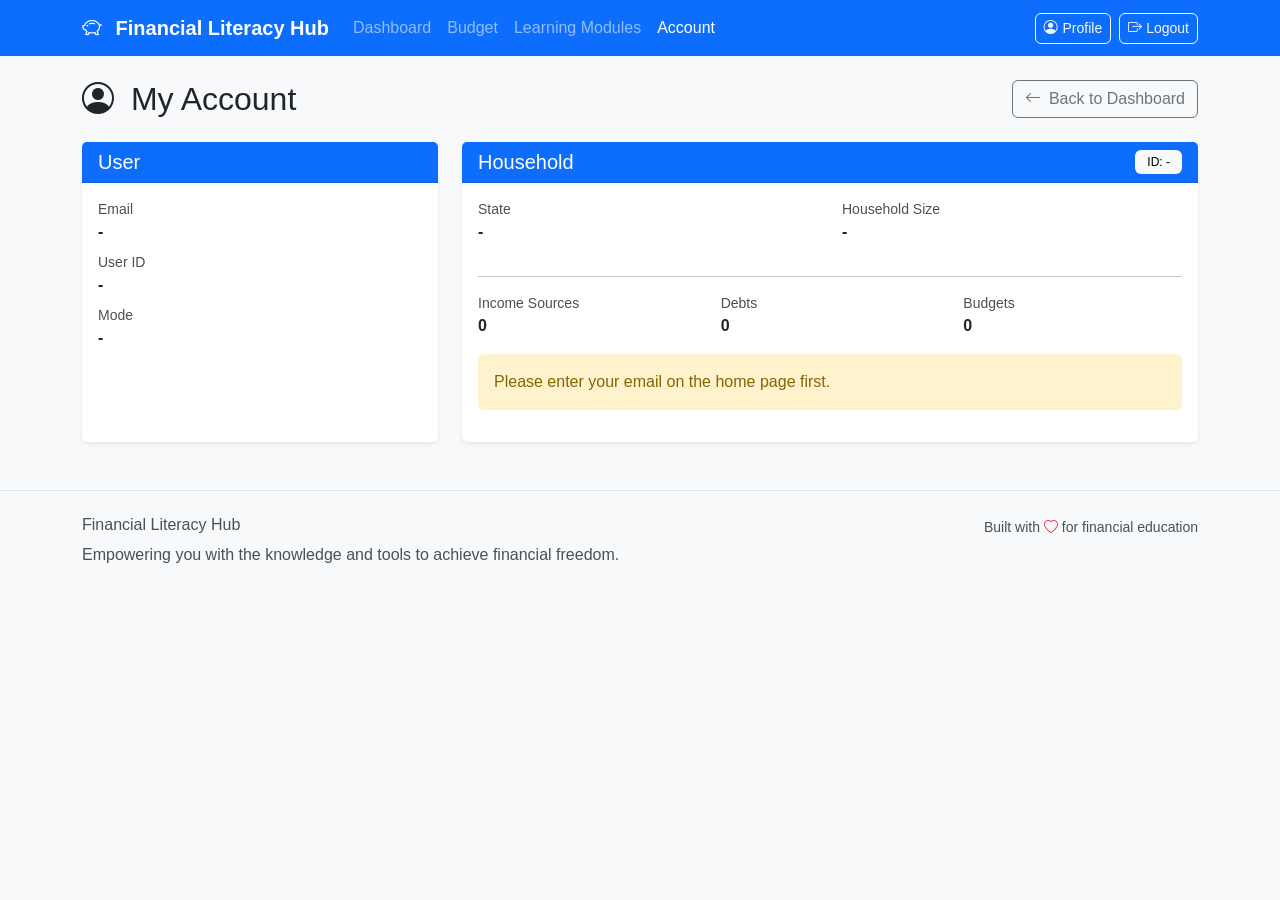
==== commit ceecd947: "group-project-push-1" ====
--- a/frontend/account.html
+++ b/frontend/account.html
@@ -24,8 +24,8 @@
     <link rel="stylesheet" href="./styles/main.css">
 </head>
 <body>
-    <!-- Navigation - Hidden by default, shown after authentication -->
-    <nav class="navbar navbar-expand-lg navbar-dark bg-primary d-none" id="main-navbar">
+    <!-- Navigation -->
+    <nav class="navbar navbar-expand-lg navbar-dark bg-primary">
         <div class="container">
             <a class="navbar-brand" href="/">
                 <i class="bi bi-piggy-bank me-2"></i>
@@ -37,59 +37,36 @@
             <div class="collapse navbar-collapse" id="navbarNav">
                 <ul class="navbar-nav me-auto">
                     <li class="nav-item">
-                        <a class="nav-link" href="#" onclick="showDashboard()">Dashboard</a>
+                        <a class="nav-link" href="dashboard.html">Dashboard</a>
                     </li>
                     <li class="nav-item">
-                        <a class="nav-link" href="#" onclick="showBudgetSection()">Budget</a>
+                        <a class="nav-link" href="budget.html">Budget</a>
                     </li>
                     <li class="nav-item">
-                        <a class="nav-link" href="#" onclick="showModulesSection()">Learning Modules</a>
+                        <a class="nav-link" href="modules.html">Learning Modules</a>
                     </li>
                     <li class="nav-item">
                         <a class="nav-link active" aria-current="page" href="#">Account</a>
                     </li>
                 </ul>
                 <ul class="navbar-nav">
+                    <li class="nav-item me-2">
+                        <a class="btn btn-outline-light btn-sm" href="account.html" title="View Profile">
+                            <i class="bi bi-person-circle me-1"></i><span id="profile-text">Profile</span>
+                        </a>
+                    </li>
                     <li class="nav-item">
-                        <a class="nav-link" href="#" onclick="clearAuthData()" id="nav-logout">
+                        <button class="btn btn-outline-light btn-sm" onclick="logout()">
                             <i class="bi bi-box-arrow-right me-1"></i>Logout
-                        </a>
+                        </button>
                     </li>
                 </ul>
             </div>
         </div>
     </nav>
 
-    <!-- Login Section - Hidden by default, shown when not authenticated -->
-    <section id="login-section" class="content-section d-none d-flex align-items-center min-vh-100">
-        <div class="container">
-            <div class="row justify-content-center">
-                <div class="col-lg-6 col-md-8">
-                    <div class="card shadow-lg">
-                        <div class="card-header bg-primary text-white text-center">
-                            <h2 class="card-title mb-0">
-                                <i class="bi bi-key me-2"></i>
-                                Authentication Required
-                            </h2>
-                        </div>
-                        <div class="card-body text-center">
-                            <div class="alert alert-warning" role="alert">
-                                <i class="bi bi-exclamation-triangle me-2"></i>
-                                <strong>Access Denied:</strong> Please login to access your Account settings.
-                            </div>
-                            <p class="mb-4">You need to be logged in to manage your account. Please log in from the main page.</p>
-                            <a href="index.html" class="btn btn-primary btn-lg">
-                                <i class="bi bi-box-arrow-left me-2"></i>Go to Login Page
-                            </a>
-                        </div>
-                    </div>
-                </div>
-            </div>
-        </div>
-    </section>
-
-    <!-- Main Content - Hidden by default, shown after authentication -->
-    <main class="container my-4 d-none" id="main-content">
+    <!-- Main Content -->
+    <main class="container my-4">
         <div class="row mb-4">
             <div class="col-12 d-flex justify-content-between align-items-center">
                 <h2 class="mb-0">
@@ -104,105 +81,7 @@
             </div>
         </div>
 
-        <!-- Onboarding Section (shown when no household data exists) -->
-        <div class="row g-4" id="onboarding-section" style="display: none;">
-            <div class="col-12">
-                <div class="card shadow">
-                    <div class="card-header bg-primary text-white">
-                        <h2 class="card-title mb-0">
-                            <i class="bi bi-person-plus me-2"></i>
-                            Complete Your Financial Profile
-                        </h2>
-                    </div>
-                    <div class="card-body">
-                        <div class="alert alert-info" role="alert">
-                            <i class="bi bi-info-circle me-2"></i>
-                            <strong>Welcome!</strong> Let's set up your personalized financial plan. This will help us create a budget tailored to your situation.
-                        </div>
-
-                        <form id="onboarding-form">
-                            <div class="row">
-                                <div class="col-md-6 mb-3">
-                                    <label for="email" class="form-label">Email Address</label>
-                                    <input type="email" class="form-control" id="email" value="" required>
-                                    <div class="form-text">Signed in as: <span id="user-email-display"></span></div>
-                                </div>
-                                <div class="col-md-6 mb-3">
-                                    <label for="state" class="form-label">State</label>
-                                    <select class="form-select" id="state" required>
-                                        <option value="">Select your state...</option>
-                                    </select>
-                                </div>
-                            </div>
-
-                            <div class="row">
-                                <div class="col-md-6 mb-3">
-                                    <label for="household-size" class="form-label">Household Size</label>
-                                    <select class="form-select" id="household-size" required>
-                                        <option value="">Select household size...</option>
-                                        <option value="1">1 person</option>
-                                        <option value="2">2 people</option>
-                                        <option value="3">3 people</option>
-                                        <option value="4">4 people</option>
-                                        <option value="5">5+ people</option>
-                                    </select>
-                                </div>
-                            </div>
-
-                            <h4 class="mt-4 mb-3">Income Information</h4>
-                            <div id="income-container">
-                                <div class="income-entry border rounded p-3 mb-3">
-                                    <div class="row">
-                                        <div class="col-md-4 mb-2">
-                                            <input type="text" class="form-control income-name" placeholder="Income Source" required>
-                                        </div>
-                                        <div class="col-md-3 mb-2">
-                                            <select class="form-select income-cadence">
-                                                <option value="weekly">Weekly</option>
-                                                <option value="biweekly">Bi-weekly</option>
-                                                <option value="semimonthly">Semi-monthly</option>
-                                                <option value="monthly" selected>Monthly</option>
-                                            </select>
-                                        </div>
-                                        <div class="col-md-4 mb-2">
-                                            <div class="input-group">
-                                                <span class="input-group-text">$</span>
-                                                <input type="number" class="form-control income-amount" placeholder="Amount" step="0.01" required>
-                                            </div>
-                                        </div>
-                                        <div class="col-md-1 mb-2">
-                                            <button type="button" class="btn btn-outline-danger remove-income">
-                                                <i class="bi bi-trash"></i>
-                                            </button>
-                                        </div>
-                                    </div>
-                                </div>
-                            </div>
-                            <button type="button" class="btn btn-outline-primary mb-3" id="add-income">
-                                <i class="bi bi-plus-circle me-2"></i>Add Income Source
-                            </button>
-
-                            <h4 class="mt-4 mb-3">Current Debts (Optional)</h4>
-                            <div id="debt-container">
-                                <!-- Debt entries will be added here -->
-                            </div>
-                            <button type="button" class="btn btn-outline-secondary mb-3" id="add-debt">
-                                <i class="bi bi-plus-circle me-2"></i>Add Debt
-                            </button>
-
-                            <div class="d-grid">
-                                <button type="submit" class="btn btn-primary btn-lg">
-                                    <i class="bi bi-check-circle me-2"></i>Create My Financial Plan
-                                </button>
-                            </div>
-                        </form>
-                    </div>
-                </div>
-            </div>
-        </div>
-
-        <!-- Account Overview Section (shown when household data exists) -->
-        <div class="row g-4 d-none" id="account-overview-section">
+        <div class="row g-4">
             <div class="col-lg-4">
                 <div class="card h-100 shadow-sm">
                     <div class="card-header bg-primary text-white">
@@ -263,67 +142,6 @@
                         <div class="alert alert-info d-none" id="account-info-alert"></div>
                         <div class="alert alert-warning d-none" id="account-warning-alert"></div>
                         <div class="alert alert-danger d-none" id="account-error-alert"></div>
-
-                        <div class="d-grid gap-2 d-md-flex justify-content-md-end">
-                            <button class="btn btn-primary" onclick="showEditProfile()">
-                                <i class="bi bi-pencil-square me-2"></i>Edit Profile
-                            </button>
-                        </div>
-                    </div>
-                </div>
-            </div>
-        </div>
-
-        <!-- Edit Profile Section (Hidden by default) -->
-        <div class="row g-4 d-none" id="edit-profile-section">
-            <div class="col-12">
-                <div class="card shadow-sm">
-                    <div class="card-header bg-primary text-white d-flex justify-content-between align-items-center">
-                        <h5 class="mb-0">Edit Financial Profile</h5>
-                        <button class="btn btn-outline-light btn-sm" onclick="hideEditProfile()">
-                            <i class="bi bi-x-lg"></i> Cancel
-                        </button>
-                    </div>
-                    <div class="card-body">
-                        <form id="edit-profile-form">
-                            <div class="row">
-                                <div class="col-md-6 mb-3">
-                                    <label for="edit-state" class="form-label">State</label>
-                                    <select class="form-select" id="edit-state" required>
-                                        <option value="">Select your state...</option>
-                                    </select>
-                                </div>
-                                <div class="col-md-6 mb-3">
-                                    <label for="edit-household-size" class="form-label">Household Size</label>
-                                    <input type="number" class="form-control" id="edit-household-size" min="1" required>
-                                </div>
-                            </div>
-
-                            <div class="mb-3">
-                                <label class="form-label">Income Sources</label>
-                                <div id="edit-income-container">
-                                    <!-- Income entries will be loaded here -->
-                                </div>
-                                <button type="button" class="btn btn-outline-primary btn-sm" onclick="addEditIncomeEntry()">
-                                    <i class="bi bi-plus-circle me-1"></i>Add Income Source
-                                </button>
-                            </div>
-
-                            <div class="mb-3">
-                                <label class="form-label">Debts</label>
-                                <div id="edit-debt-container">
-                                    <!-- Debt entries will be loaded here -->
-                                </div>
-                                <button type="button" class="btn btn-outline-primary btn-sm" onclick="addEditDebtEntry()">
-                                    <i class="bi bi-plus-circle me-1"></i>Add Debt
-                                </button>
-                            </div>
-
-                            <div class="d-grid gap-2 d-md-flex justify-content-md-end">
-                                <button type="button" class="btn btn-secondary" onclick="hideEditProfile()">Cancel</button>
-                                <button type="submit" class="btn btn-primary">Save Changes</button>
-                            </div>
-                        </form>
                     </div>
                 </div>
             </div>
@@ -355,12 +173,21 @@
     ></script>
 
     <!-- Custom JavaScript -->
+    <script src="./scripts/auth.js"></script>
     <script src="./scripts/ui.js"></script>
     <script src="./scripts/api.js"></script>
+    <script src="./scripts/account.js"></script>
     <script src="./scripts/app.js"></script>
-    <script src="./scripts/account.js"></script>
-    <script src="./scripts/onboarding.js"></script>
     <script src="./scripts/main.js"></script>
+    
+    <script>
+        // Update profile button with user email
+        document.addEventListener('DOMContentLoaded', function() {
+            if (window.uiManager && typeof window.uiManager.updateProfileButton === 'function') {
+                uiManager.updateProfileButton();
+            }
+        });
+    </script>
 </body>
 </html>
 
--- a/frontend/styles/main.css
+++ b/frontend/styles/main.css
@@ -14,6 +14,108 @@
 body {
     background-color: var(--light-bg);
     font-family: 'Segoe UI', Tahoma, Geneva, Verdana, sans-serif;
+    color: var(--dark-text);
+}
+
+/* Fix text-muted visibility - make it much darker and more visible by default */
+.text-muted {
+    color: #495057 !important; /* Darker gray for better visibility on light backgrounds */
+    opacity: 1 !important; /* Ensure full opacity */
+}
+
+/* Make text-muted more visible in card bodies - darker for light backgrounds */
+.card-body .text-muted,
+.card-body p.text-muted,
+.card-body small.text-muted,
+.card-body span.text-muted,
+.card-body .text-muted,
+.card:not(.bg-primary):not(.bg-success):not(.bg-info):not(.bg-danger):not(.bg-warning):not(.bg-dark) .text-muted {
+    color: #495057 !important; /* Darker gray for visibility on white/light backgrounds */
+}
+
+/* Fix text-muted in debt timeline and other specific sections */
+#debt-timeline .text-muted,
+#debt-timeline p.text-muted,
+.debt-timeline .text-muted,
+.debt-visualization .text-muted,
+.card-body #debt-timeline .text-muted,
+.card-body #debt-timeline p.text-muted {
+    color: #495057 !important; /* Dark gray for visibility */
+    font-weight: 400 !important;
+}
+
+/* Ensure text-muted is visible on colored card backgrounds */
+.card.bg-dark .text-muted,
+.card.bg-primary .text-muted,
+.card.bg-success .text-muted,
+.card.bg-info .text-muted,
+.card.bg-danger .text-muted,
+.card-body.bg-dark .text-muted {
+    color: rgba(255, 255, 255, 0.9) !important;
+}
+
+/* Warning cards need dark text */
+.card.bg-warning .text-muted {
+    color: #212529 !important;
+}
+
+/* Small text should also be more visible */
+small.text-muted,
+.text-muted small {
+    color: #495057 !important;
+}
+
+/* Lead text with muted should be visible */
+.lead.text-muted,
+p.lead.text-muted {
+    color: #495057 !important;
+}
+
+/* All paragraph text with muted should be visible */
+p.text-muted,
+.text-muted p {
+    color: #495057 !important;
+}
+
+/* Ensure span elements with text-muted are visible */
+span.text-muted,
+.text-muted span {
+    color: #495057 !important;
+}
+
+/* Fix text-muted in card headers on colored backgrounds */
+.card-header.bg-primary .text-muted,
+.card-header.bg-success .text-muted,
+.card-header.bg-info .text-muted,
+.card-header.bg-danger .text-muted {
+    color: rgba(255, 255, 255, 0.9) !important;
+}
+
+.card-header.bg-warning .text-muted {
+    color: #212529 !important;
+}
+
+/* Final comprehensive rule - ensure ALL text-muted is visible by default */
+/* This catches any edge cases and ensures visibility on light backgrounds */
+.card .text-muted,
+.card-body .text-muted,
+.card-body .text-muted p,
+.card-body .text-muted span,
+.card-body .text-muted small {
+    color: #495057 !important;
+}
+
+/* But override for dark backgrounds */
+.card.bg-primary .text-muted,
+.card.bg-success .text-muted,
+.card.bg-info .text-muted,
+.card.bg-danger .text-muted,
+.card.bg-dark .text-muted {
+    color: rgba(255, 255, 255, 0.9) !important;
+}
+
+.card.bg-warning .text-muted {
+    color: #212529 !important;
 }
 
 .content-section {
@@ -50,6 +152,114 @@
     border-bottom: 1px solid rgba(0, 0, 0, 0.125);
 }
 
+/* Ensure proper text contrast on card headers with background colors */
+.card-header.bg-primary,
+.card-header.bg-success,
+.card-header.bg-info,
+.card-header.bg-danger {
+    color: #ffffff !important;
+}
+
+.card-header.bg-primary h1,
+.card-header.bg-primary h2,
+.card-header.bg-primary h3,
+.card-header.bg-primary h4,
+.card-header.bg-primary h5,
+.card-header.bg-primary h6,
+.card-header.bg-primary .card-title,
+.card-header.bg-success h1,
+.card-header.bg-success h2,
+.card-header.bg-success h3,
+.card-header.bg-success h4,
+.card-header.bg-success h5,
+.card-header.bg-success h6,
+.card-header.bg-success .card-title,
+.card-header.bg-info h1,
+.card-header.bg-info h2,
+.card-header.bg-info h3,
+.card-header.bg-info h4,
+.card-header.bg-info h5,
+.card-header.bg-info h6,
+.card-header.bg-info .card-title,
+.card-header.bg-danger h1,
+.card-header.bg-danger h2,
+.card-header.bg-danger h3,
+.card-header.bg-danger h4,
+.card-header.bg-danger h5,
+.card-header.bg-danger h6,
+.card-header.bg-danger .card-title {
+    color: #ffffff !important;
+}
+
+/* Warning background needs dark text */
+.card-header.bg-warning {
+    color: #212529 !important;
+}
+
+.card-header.bg-warning h1,
+.card-header.bg-warning h2,
+.card-header.bg-warning h3,
+.card-header.bg-warning h4,
+.card-header.bg-warning h5,
+.card-header.bg-warning h6,
+.card-header.bg-warning .card-title {
+    color: #212529 !important;
+}
+
+/* Ensure cards with background colors have proper text contrast */
+.card.bg-primary,
+.card.bg-success,
+.card.bg-info,
+.card.bg-danger {
+    color: #ffffff !important;
+}
+
+.card.bg-primary h1,
+.card.bg-primary h2,
+.card.bg-primary h3,
+.card.bg-primary h4,
+.card.bg-primary h5,
+.card.bg-primary h6,
+.card.bg-primary .card-title,
+.card.bg-success h1,
+.card.bg-success h2,
+.card.bg-success h3,
+.card.bg-success h4,
+.card.bg-success h5,
+.card.bg-success h6,
+.card.bg-success .card-title,
+.card.bg-info h1,
+.card.bg-info h2,
+.card.bg-info h3,
+.card.bg-info h4,
+.card.bg-info h5,
+.card.bg-info h6,
+.card.bg-info .card-title,
+.card.bg-danger h1,
+.card.bg-danger h2,
+.card.bg-danger h3,
+.card.bg-danger h4,
+.card.bg-danger h5,
+.card.bg-danger h6,
+.card.bg-danger .card-title {
+    color: #ffffff !important;
+}
+
+/* Warning cards need dark text */
+.card.bg-warning {
+    color: #212529 !important;
+}
+
+.card.bg-warning h1,
+.card.bg-warning h2,
+.card.bg-warning h3,
+.card.bg-warning h4,
+.card.bg-warning h5,
+.card.bg-warning h6,
+.card.bg-warning .card-title {
+    color: #212529 !important;
+}
+
 /* Form styles */
 .form-control:focus, .form-select:focus {
     border-color: var(--primary-color);
@@ -157,21 +367,35 @@
 /* Dashboard cards */
 .summary-card {
     background: linear-gradient(135deg, var(--primary-color), #0056b3);
-    color: white;
+    color: #ffffff !important;
     border-radius: var(--border-radius);
     padding: 1.5rem;
     margin-bottom: 1rem;
 }
 
+.summary-card h3,
+.summary-card h1,
+.summary-card h2,
+.summary-card h4,
+.summary-card h5,
+.summary-card h6 {
+    margin: 0;
+    color: #ffffff !important;
+    font-weight: bold;
+}
+
 .summary-card h3 {
-    margin: 0;
     font-size: 2rem;
-    font-weight: bold;
 }
 
 .summary-card .card-title {
-    opacity: 0.9;
+    color: rgba(255, 255, 255, 0.9) !important;
     margin-bottom: 0.5rem;
+}
+
+.summary-card small,
+.summary-card .text-muted {
+    color: rgba(255, 255, 255, 0.8) !important;
 }
 
 /* Income/Debt entry styling */
@@ -260,17 +484,62 @@
 
 .alert-success {
     background-color: #d1edff;
-    color: #0c63e4;
+    color: #0c63e4 !important;
+}
+
+.alert-success strong,
+.alert-success h1,
+.alert-success h2,
+.alert-success h3,
+.alert-success h4,
+.alert-success h5,
+.alert-success h6 {
+    color: #0c63e4 !important;
 }
 
 .alert-warning {
     background-color: #fff3cd;
-    color: #856404;
+    color: #856404 !important;
+}
+
+.alert-warning strong,
+.alert-warning h1,
+.alert-warning h2,
+.alert-warning h3,
+.alert-warning h4,
+.alert-warning h5,
+.alert-warning h6 {
+    color: #856404 !important;
 }
 
 .alert-danger {
     background-color: #f8d7da;
-    color: #721c24;
+    color: #721c24 !important;
+}
+
+.alert-danger strong,
+.alert-danger h1,
+.alert-danger h2,
+.alert-danger h3,
+.alert-danger h4,
+.alert-danger h5,
+.alert-danger h6 {
+    color: #721c24 !important;
+}
+
+.alert-info {
+    background-color: #d1ecf1;
+    color: #0c5460 !important;
+}
+
+.alert-info strong,
+.alert-info h1,
+.alert-info h2,
+.alert-info h3,
+.alert-info h4,
+.alert-info h5,
+.alert-info h6 {
+    color: #0c5460 !important;
 }
 
 /* Utility classes */
@@ -284,18 +553,62 @@
 
 .bg-gradient-primary {
     background: linear-gradient(135deg, var(--primary-color), #0056b3);
+    color: #ffffff !important;
+}
+
+.bg-gradient-primary h1,
+.bg-gradient-primary h2,
+.bg-gradient-primary h3,
+.bg-gradient-primary h4,
+.bg-gradient-primary h5,
+.bg-gradient-primary h6,
+.bg-gradient-primary .card-title {
+    color: #ffffff !important;
 }
 
 .bg-gradient-success {
     background: linear-gradient(135deg, var(--success-color), #146c43);
+    color: #ffffff !important;
+}
+
+.bg-gradient-success h1,
+.bg-gradient-success h2,
+.bg-gradient-success h3,
+.bg-gradient-success h4,
+.bg-gradient-success h5,
+.bg-gradient-success h6,
+.bg-gradient-success .card-title {
+    color: #ffffff !important;
 }
 
 .bg-gradient-warning {
     background: linear-gradient(135deg, var(--warning-color), #d39e00);
+    color: #212529 !important;
+}
+
+.bg-gradient-warning h1,
+.bg-gradient-warning h2,
+.bg-gradient-warning h3,
+.bg-gradient-warning h4,
+.bg-gradient-warning h5,
+.bg-gradient-warning h6,
+.bg-gradient-warning .card-title {
+    color: #212529 !important;
 }
 
 .bg-gradient-info {
     background: linear-gradient(135deg, var(--info-color), #0aa2c0);
+    color: #212529 !important;
+}
+
+.bg-gradient-info h1,
+.bg-gradient-info h2,
+.bg-gradient-info h3,
+.bg-gradient-info h4,
+.bg-gradient-info h5,
+.bg-gradient-info h6,
+.bg-gradient-info .card-title {
+    color: #212529 !important;
 }
 
 /* Module and Interactive Elements */
@@ -466,6 +779,21 @@
     padding: 1rem;
     background: linear-gradient(135deg, #e7f3ff, #d1ecf1);
     border-radius: var(--border-radius);
+    color: #212529 !important;
+}
+
+.projection-item h1,
+.projection-item h2,
+.projection-item h3,
+.projection-item h4,
+.projection-item h5,
+.projection-item h6 {
+    color: #212529 !important;
+}
+
+.projection-item small,
+.projection-item .text-muted {
+    color: #495057 !important;
 }
 
 .milestone-item {
@@ -611,6 +939,7 @@
 
 .badge.bg-success {
     background-color: #198754 !important;
+    color: #ffffff !important;
 }
 
 .badge.bg-warning {
@@ -620,6 +949,22 @@
 
 .badge.bg-danger {
     background-color: #dc3545 !important;
+    color: #ffffff !important;
+}
+
+.badge.bg-primary {
+    background-color: #0d6efd !important;
+    color: #ffffff !important;
+}
+
+.badge.bg-info {
+    background-color: #0dcaf0 !important;
+    color: #212529 !important;
+}
+
+.badge.bg-light {
+    background-color: #f8f9fa !important;
+    color: #212529 !important;
 }
 
 /* Footer styling */
@@ -690,6 +1035,25 @@
     }
 }
 
+/* Ensure text elements within colored backgrounds have proper contrast */
+.card.bg-primary small,
+.card.bg-success small,
+.card.bg-info small,
+.card.bg-danger small {
+    color: rgba(255, 255, 255, 0.8) !important;
+}
+
+/* text-muted rules are handled earlier in the file */
+
+.card-header.bg-primary small,
+.card-header.bg-success small,
+.card-header.bg-info small,
+.card-header.bg-danger small {
+    color: rgba(255, 255, 255, 0.9) !important;
+}
+
+/* text-muted rules for headers are handled earlier in the file */
+
 /* Dark mode preparation (for future enhancement) */
 @media (prefers-color-scheme: dark) {
     :root {
@@ -705,6 +1069,17 @@
     .card {
         background-color: #2d2d2d;
         color: var(--dark-text);
+    }
+    
+    .card-header.bg-primary,
+    .card-header.bg-success,
+    .card-header.bg-info,
+    .card-header.bg-danger {
+        color: #ffffff !important;
+    }
+    
+    .card-header.bg-warning {
+        color: #212529 !important;
     }
 }
 
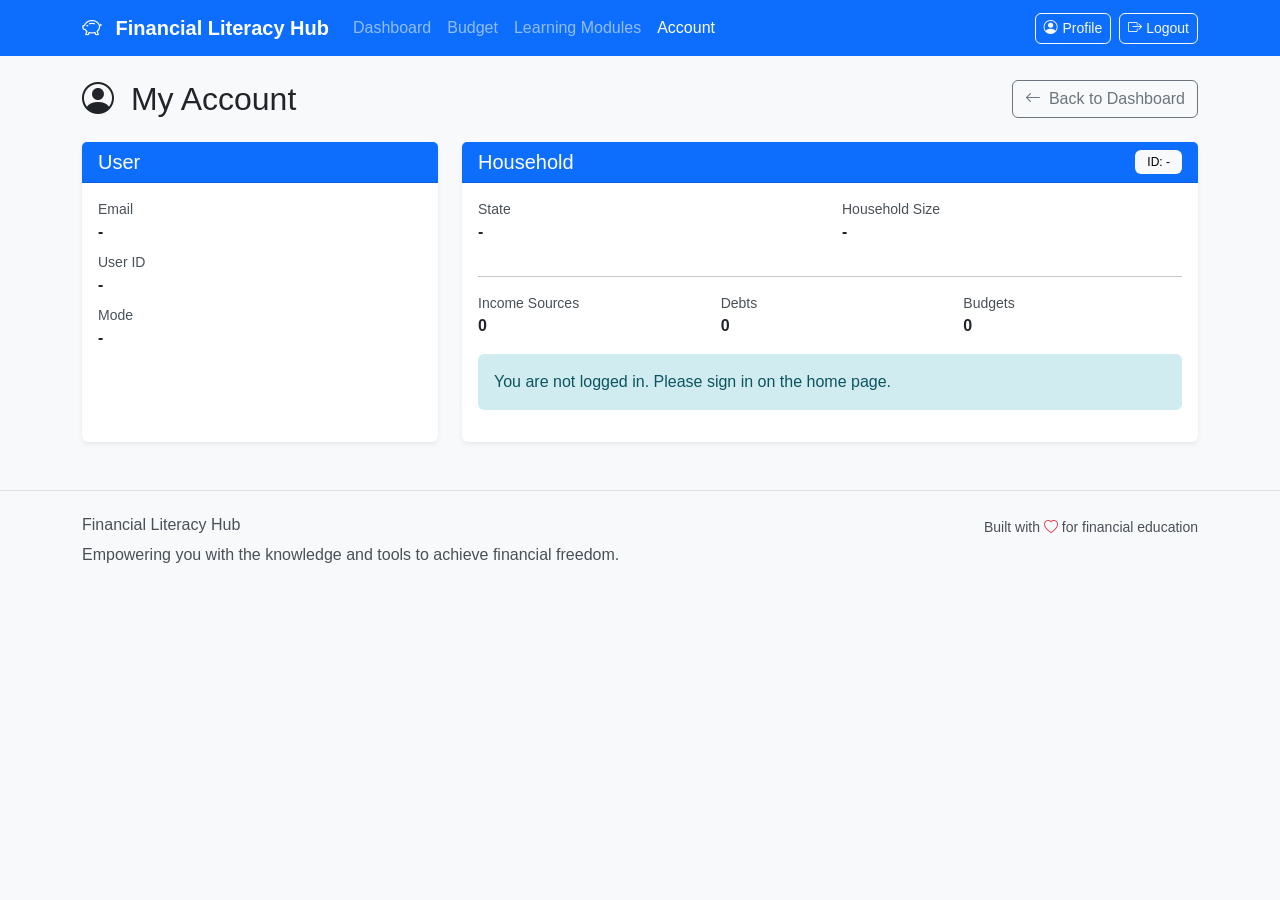
==== commit 2a9fb67b: "group-project-push-1" ====
--- a/frontend/account.html
+++ b/frontend/account.html
@@ -36,26 +36,26 @@
             </button>
             <div class="collapse navbar-collapse" id="navbarNav">
                 <ul class="navbar-nav me-auto">
-                    <li class="nav-item">
+                    <li class="nav-item" id="nav-item-dashboard">
                         <a class="nav-link" href="dashboard.html">Dashboard</a>
                     </li>
-                    <li class="nav-item">
+                    <li class="nav-item" id="nav-item-budget">
                         <a class="nav-link" href="budget.html">Budget</a>
                     </li>
-                    <li class="nav-item">
+                    <li class="nav-item" id="nav-item-modules">
                         <a class="nav-link" href="modules.html">Learning Modules</a>
                     </li>
-                    <li class="nav-item">
+                    <li class="nav-item" id="nav-item-account">
                         <a class="nav-link active" aria-current="page" href="#">Account</a>
                     </li>
                 </ul>
                 <ul class="navbar-nav">
-                    <li class="nav-item me-2">
+                    <li class="nav-item me-2" id="nav-item-profile">
                         <a class="btn btn-outline-light btn-sm" href="account.html" title="View Profile">
                             <i class="bi bi-person-circle me-1"></i><span id="profile-text">Profile</span>
                         </a>
                     </li>
-                    <li class="nav-item">
+                    <li class="nav-item" id="nav-item-logout">
                         <button class="btn btn-outline-light btn-sm" onclick="logout()">
                             <i class="bi bi-box-arrow-right me-1"></i>Logout
                         </button>
@@ -172,19 +172,144 @@
         crossorigin="anonymous"
     ></script>
 
+    <!-- CRITICAL: Restore auth state BEFORE any scripts run that might redirect -->
+    <script>
+        // This runs immediately when the page loads, before any other scripts
+        // CRITICAL: Check for onboarding completion and prevent redirects
+        (function() {
+            // Check if onboarding was just completed
+            const onboardingCompleted = localStorage.getItem('onboardingCompleted') === 'true';
+            const token = localStorage.getItem('authToken');
+            const email = localStorage.getItem('userEmail');
+            
+            console.log('[ACCOUNT IMMEDIATE CHECK] onboardingCompleted:', onboardingCompleted, 'token:', token ? 'Present' : 'Missing', 'email:', email || 'Missing');
+            
+            // If onboarding was completed, set a flag to prevent any redirects
+            if (onboardingCompleted && token && email) {
+                window.onboardingJustCompleted = true;
+                console.log('[ACCOUNT IMMEDIATE CHECK] Onboarding just completed - preventing redirects');
+            }
+        })();
+    </script>
+
     <!-- Custom JavaScript -->
     <script src="./scripts/auth.js"></script>
     <script src="./scripts/ui.js"></script>
     <script src="./scripts/api.js"></script>
+    <script src="./scripts/app.js"></script>
+    
+    <!-- Restore auth state IMMEDIATELY after scripts load (before account.js runs) -->
+    <script>
+        // CRITICAL: This script runs immediately after scripts load to restore auth BEFORE account.js
+        function restoreAuthFromStorage() {
+            try {
+                // CRITICAL: Check if onboarding was just completed FIRST
+                const onboardingCompleted = localStorage.getItem('onboardingCompleted') === 'true';
+                const token = localStorage.getItem('authToken');
+                const email = localStorage.getItem('userEmail');
+                const userId = localStorage.getItem('userId');
+                const isDev = localStorage.getItem('isDeveloperMode') === 'true';
+
+                console.log('[ACCOUNT EARLY RESTORE] onboardingCompleted:', onboardingCompleted, 'token:', token ? 'Present' : 'Missing', 'email:', email || 'Missing');
+
+                // If onboarding was completed, we MUST have token and email
+                if (onboardingCompleted && (!token || !email)) {
+                    console.error('[ACCOUNT EARLY RESTORE] CRITICAL: Onboarding completed but auth data missing!');
+                    return false;
+                }
+
+                // If no token or email, auth can't be restored
+                if (!token || !email) {
+                    console.log('[ACCOUNT EARLY RESTORE] No auth data found in localStorage');
+                    return false;
+                }
+
+                // CRITICAL: Wait for authManager to be available (scripts might still be loading)
+                if (!window.authManager) {
+                    console.error('[ACCOUNT EARLY RESTORE] authManager not yet available - will retry');
+                    return false;
+                }
+
+                // Rehydrate auth state for this standalone page
+                authManager.authToken = token;
+                authManager.currentUser = { email: email, userId: userId ? parseInt(userId) : undefined };
+                authManager.isAuthenticated = true;
+                authManager.isDeveloperMode = isDev;
+                authManager.setupAuthHeaders();
+                
+                console.log('[ACCOUNT EARLY RESTORE] Auth restored - isAuthenticated:', authManager.isAuthenticated, 'currentUser:', authManager.currentUser);
+                
+                return true;
+            } catch (error) {
+                console.error('[ACCOUNT EARLY RESTORE] Error restoring auth from storage:', error);
+                return false;
+            }
+        }
+        
+        // Try to restore auth immediately after scripts load
+        // Use a small delay to ensure all scripts are initialized
+        setTimeout(function() {
+            const authRestoredEarly = restoreAuthFromStorage();
+            console.log('[ACCOUNT EARLY RESTORE] Early auth restoration result:', authRestoredEarly);
+            
+            // Update navigation visibility if auth was restored
+            if (authRestoredEarly && window.uiManager && typeof window.uiManager.updateNavigationVisibility === 'function') {
+                uiManager.updateNavigationVisibility();
+            }
+        }, 10);
+    </script>
+    
     <script src="./scripts/account.js"></script>
-    <script src="./scripts/app.js"></script>
     <script src="./scripts/main.js"></script>
     
     <script>
-        // Update profile button with user email
+        // Account page initialization with onboarding protection
         document.addEventListener('DOMContentLoaded', function() {
-            if (window.uiManager && typeof window.uiManager.updateProfileButton === 'function') {
-                uiManager.updateProfileButton();
+            console.log('[ACCOUNT INIT] Starting account page initialization');
+            
+            // CRITICAL: Check if onboarding was just completed FIRST
+            const onboardingCompleted = localStorage.getItem('onboardingCompleted') === 'true';
+            
+            if (onboardingCompleted) {
+                console.log('[ACCOUNT INIT] Onboarding just completed - restoring auth state');
+                
+                // Restore auth from what we have
+                const email = localStorage.getItem('userEmail');
+                const token = localStorage.getItem('authToken');
+                const userId = localStorage.getItem('userId');
+                
+                if (email && token && window.authManager) {
+                    // Force auth state - CRITICAL: This must happen
+                    authManager.authToken = token;
+                    authManager.currentUser = { email: email, userId: userId ? parseInt(userId) : undefined };
+                    authManager.isAuthenticated = true;
+                    authManager.isDeveloperMode = false;
+                    authManager.setupAuthHeaders();
+                    
+                    console.log('[ACCOUNT INIT] Auth state restored from onboarding - isAuthenticated:', authManager.isAuthenticated);
+                    
+                    // Show success message
+                    if (window.uiManager) {
+                        uiManager.showSuccessAlert('Welcome! Your financial profile has been created successfully.');
+                        uiManager.updateProfileButton();
+                        uiManager.updateNavigationVisibility();
+                    }
+                    
+                    // Clear the flags AFTER we've used them (but keep auth data)
+                    localStorage.removeItem('onboardingCompleted');
+                    localStorage.removeItem('onboardingHouseholdId');
+                    window.onboardingJustCompleted = false;
+                }
+            }
+            
+            // Update profile button and navigation visibility
+            if (window.uiManager) {
+                if (typeof window.uiManager.updateProfileButton === 'function') {
+                    uiManager.updateProfileButton();
+                }
+                if (typeof window.uiManager.updateNavigationVisibility === 'function') {
+                    uiManager.updateNavigationVisibility();
+                }
             }
         });
     </script>
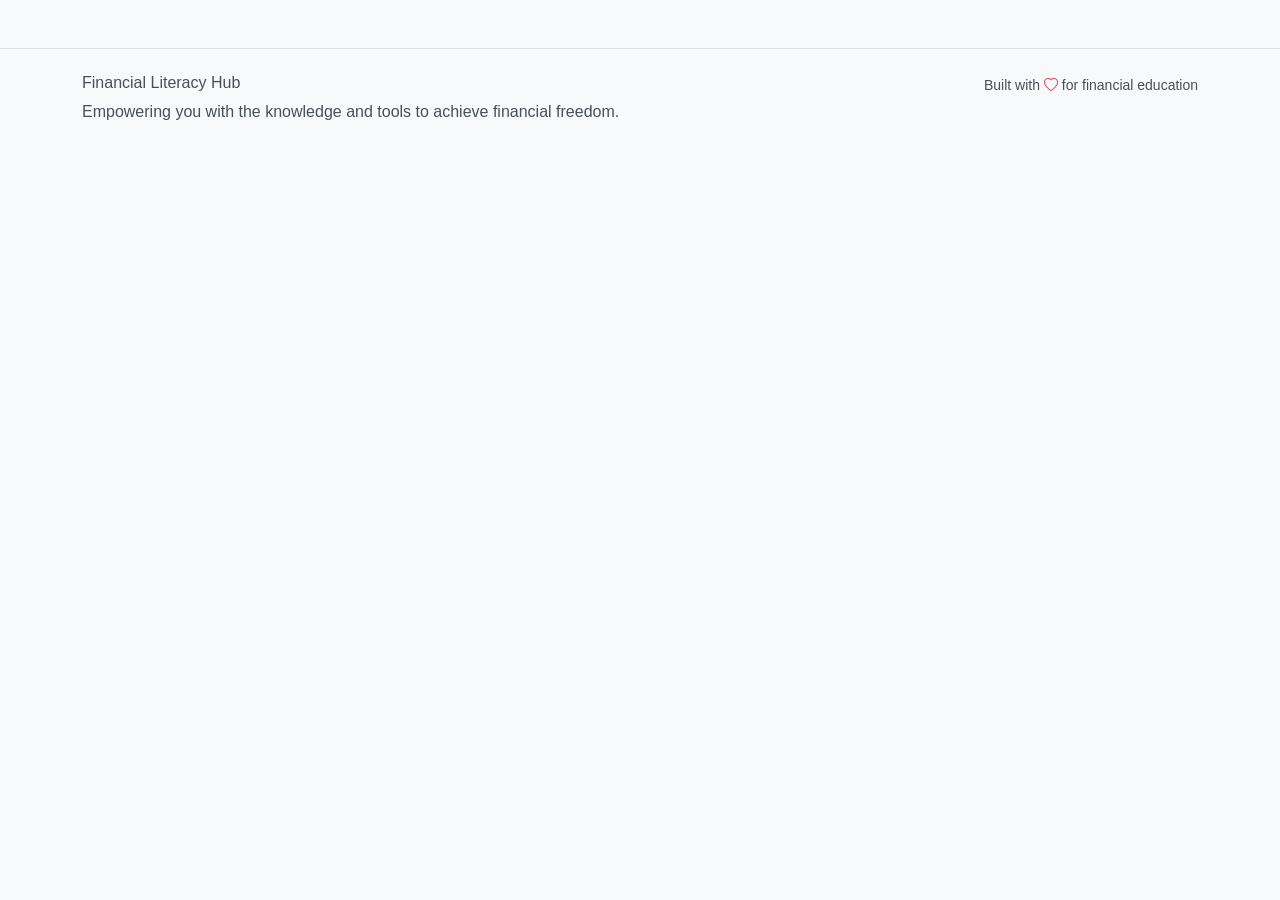
==== commit 03205430: "group-project-push-4" ====
--- a/frontend/account.html
+++ b/frontend/account.html
@@ -24,8 +24,8 @@
     <link rel="stylesheet" href="./styles/main.css">
 </head>
 <body>
-    <!-- Navigation -->
-    <nav class="navbar navbar-expand-lg navbar-dark bg-primary">
+    <!-- Navigation - Hidden by default, shown after authentication -->
+    <nav class="navbar navbar-expand-lg navbar-dark bg-primary d-none" id="main-navbar">
         <div class="container">
             <a class="navbar-brand" href="/">
                 <i class="bi bi-piggy-bank me-2"></i>
@@ -65,8 +65,36 @@
         </div>
     </nav>
 
-    <!-- Main Content -->
-    <main class="container my-4">
+    <!-- Login Section - Hidden by default, shown when not authenticated -->
+    <section id="login-section" class="content-section d-none d-flex align-items-center min-vh-100">
+        <div class="container">
+            <div class="row justify-content-center">
+                <div class="col-lg-6 col-md-8">
+                    <div class="card shadow-lg">
+                        <div class="card-header bg-primary text-white text-center">
+                            <h2 class="card-title mb-0">
+                                <i class="bi bi-key me-2"></i>
+                                Authentication Required
+                            </h2>
+                        </div>
+                        <div class="card-body text-center">
+                            <div class="alert alert-warning" role="alert">
+                                <i class="bi bi-exclamation-triangle me-2"></i>
+                                <strong>Access Denied:</strong> Please login to access your Account settings.
+                            </div>
+                            <p class="mb-4">You need to be logged in to manage your account. Please log in from the main page.</p>
+                            <a href="index.html" class="btn btn-primary btn-lg">
+                                <i class="bi bi-box-arrow-left me-2"></i>Go to Login Page
+                            </a>
+                        </div>
+                    </div>
+                </div>
+            </div>
+        </div>
+    </section>
+
+    <!-- Main Content - Hidden by default, shown after authentication -->
+    <main class="container my-4 d-none" id="main-content">
         <div class="row mb-4">
             <div class="col-12 d-flex justify-content-between align-items-center">
                 <h2 class="mb-0">
@@ -81,7 +109,105 @@
             </div>
         </div>
 
-        <div class="row g-4">
+        <!-- Onboarding Section (shown when no household data exists) -->
+        <div class="row g-4" id="onboarding-section" style="display: none;">
+            <div class="col-12">
+                <div class="card shadow">
+                    <div class="card-header bg-primary text-white">
+                        <h2 class="card-title mb-0">
+                            <i class="bi bi-person-plus me-2"></i>
+                            Complete Your Financial Profile
+                        </h2>
+                    </div>
+                    <div class="card-body">
+                        <div class="alert alert-info" role="alert">
+                            <i class="bi bi-info-circle me-2"></i>
+                            <strong>Welcome!</strong> Let's set up your personalized financial plan. This will help us create a budget tailored to your situation.
+                        </div>
+
+                        <form id="onboarding-form">
+                            <div class="row">
+                                <div class="col-md-6 mb-3">
+                                    <label for="email" class="form-label">Email Address</label>
+                                    <input type="email" class="form-control" id="email" value="" required>
+                                    <div class="form-text">Signed in as: <span id="user-email-display"></span></div>
+                                </div>
+                                <div class="col-md-6 mb-3">
+                                    <label for="state" class="form-label">State</label>
+                                    <select class="form-select" id="state" required>
+                                        <option value="">Select your state...</option>
+                                    </select>
+                                </div>
+                            </div>
+
+                            <div class="row">
+                                <div class="col-md-6 mb-3">
+                                    <label for="household-size" class="form-label">Household Size</label>
+                                    <select class="form-select" id="household-size" required>
+                                        <option value="">Select household size...</option>
+                                        <option value="1">1 person</option>
+                                        <option value="2">2 people</option>
+                                        <option value="3">3 people</option>
+                                        <option value="4">4 people</option>
+                                        <option value="5">5+ people</option>
+                                    </select>
+                                </div>
+                            </div>
+
+                            <h4 class="mt-4 mb-3">Income Information</h4>
+                            <div id="income-container">
+                                <div class="income-entry border rounded p-3 mb-3">
+                                    <div class="row">
+                                        <div class="col-md-4 mb-2">
+                                            <input type="text" class="form-control income-name" placeholder="Income Source" required>
+                                        </div>
+                                        <div class="col-md-3 mb-2">
+                                            <select class="form-select income-cadence">
+                                                <option value="weekly">Weekly</option>
+                                                <option value="biweekly">Bi-weekly</option>
+                                                <option value="semimonthly">Semi-monthly</option>
+                                                <option value="monthly" selected>Monthly</option>
+                                            </select>
+                                        </div>
+                                        <div class="col-md-4 mb-2">
+                                            <div class="input-group">
+                                                <span class="input-group-text">$</span>
+                                                <input type="number" class="form-control income-amount" placeholder="Amount" step="0.01" required>
+                                            </div>
+                                        </div>
+                                        <div class="col-md-1 mb-2">
+                                            <button type="button" class="btn btn-outline-danger remove-income">
+                                                <i class="bi bi-trash"></i>
+                                            </button>
+                                        </div>
+                                    </div>
+                                </div>
+                            </div>
+                            <button type="button" class="btn btn-outline-primary mb-3" id="add-income">
+                                <i class="bi bi-plus-circle me-2"></i>Add Income Source
+                            </button>
+
+                            <h4 class="mt-4 mb-3">Current Debts (Optional)</h4>
+                            <div id="debt-container">
+                                <!-- Debt entries will be added here -->
+                            </div>
+                            <button type="button" class="btn btn-outline-secondary mb-3" id="add-debt">
+                                <i class="bi bi-plus-circle me-2"></i>Add Debt
+                            </button>
+
+                            <div class="d-grid">
+                                <button type="submit" class="btn btn-primary btn-lg">
+                                    <i class="bi bi-check-circle me-2"></i>Create My Financial Plan
+                                </button>
+                            </div>
+                        </form>
+                    </div>
+                </div>
+            </div>
+        </div>
+
+        <!-- Account Overview Section (shown when household data exists) -->
+        <div class="row g-4 d-none" id="account-overview-section">
             <div class="col-lg-4">
                 <div class="card h-100 shadow-sm">
                     <div class="card-header bg-primary text-white">
@@ -142,6 +268,67 @@
                         <div class="alert alert-info d-none" id="account-info-alert"></div>
                         <div class="alert alert-warning d-none" id="account-warning-alert"></div>
                         <div class="alert alert-danger d-none" id="account-error-alert"></div>
+
+                        <div class="d-grid gap-2 d-md-flex justify-content-md-end">
+                            <button class="btn btn-primary" onclick="showEditProfile()">
+                                <i class="bi bi-pencil-square me-2"></i>Edit Profile
+                            </button>
+                        </div>
+                    </div>
+                </div>
+            </div>
+        </div>
+
+        <!-- Edit Profile Section (Hidden by default) -->
+        <div class="row g-4 d-none" id="edit-profile-section">
+            <div class="col-12">
+                <div class="card shadow-sm">
+                    <div class="card-header bg-primary text-white d-flex justify-content-between align-items-center">
+                        <h5 class="mb-0">Edit Financial Profile</h5>
+                        <button class="btn btn-outline-light btn-sm" onclick="hideEditProfile()">
+                            <i class="bi bi-x-lg"></i> Cancel
+                        </button>
+                    </div>
+                    <div class="card-body">
+                        <form id="edit-profile-form">
+                            <div class="row">
+                                <div class="col-md-6 mb-3">
+                                    <label for="edit-state" class="form-label">State</label>
+                                    <select class="form-select" id="edit-state" required>
+                                        <option value="">Select your state...</option>
+                                    </select>
+                                </div>
+                                <div class="col-md-6 mb-3">
+                                    <label for="edit-household-size" class="form-label">Household Size</label>
+                                    <input type="number" class="form-control" id="edit-household-size" min="1" required>
+                                </div>
+                            </div>
+
+                            <div class="mb-3">
+                                <label class="form-label">Income Sources</label>
+                                <div id="edit-income-container">
+                                    <!-- Income entries will be loaded here -->
+                                </div>
+                                <button type="button" class="btn btn-outline-primary btn-sm" onclick="addEditIncomeEntry()">
+                                    <i class="bi bi-plus-circle me-1"></i>Add Income Source
+                                </button>
+                            </div>
+
+                            <div class="mb-3">
+                                <label class="form-label">Debts</label>
+                                <div id="edit-debt-container">
+                                    <!-- Debt entries will be loaded here -->
+                                </div>
+                                <button type="button" class="btn btn-outline-primary btn-sm" onclick="addEditDebtEntry()">
+                                    <i class="bi bi-plus-circle me-1"></i>Add Debt
+                                </button>
+                            </div>
+
+                            <div class="d-grid gap-2 d-md-flex justify-content-md-end">
+                                <button type="button" class="btn btn-secondary" onclick="hideEditProfile()">Cancel</button>
+                                <button type="submit" class="btn btn-primary">Save Changes</button>
+                            </div>
+                        </form>
                     </div>
                 </div>
             </div>
